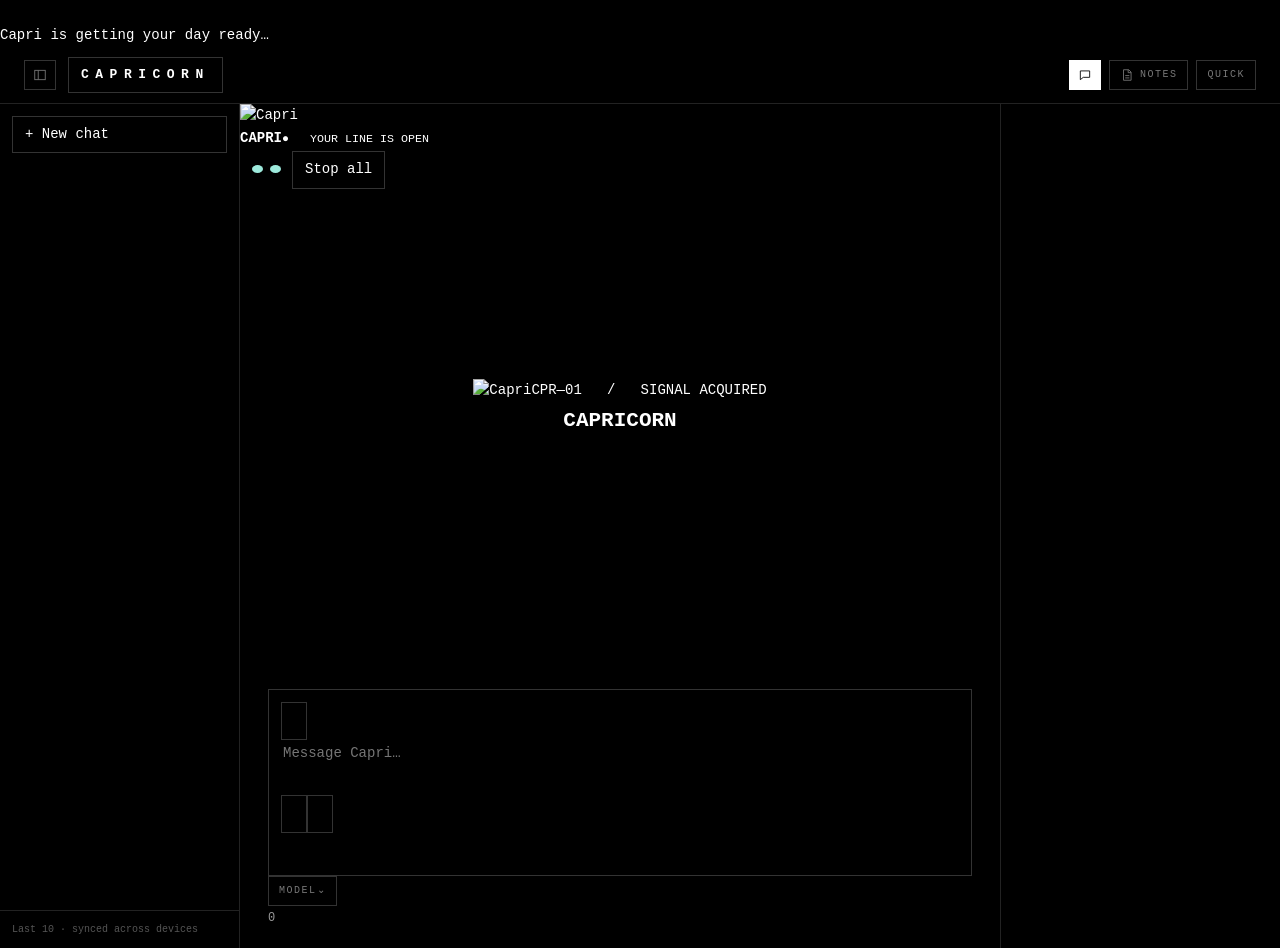
==== web/public/index.html @ f58929ec "fixed the 413 Request due to request entity being too large and shifted the work back to gemini with" ====
<!doctype html><html lang="en"><head><meta charset="utf-8"><meta name="viewport" content="width=device-width,initial-scale=1"><title>Capricorn</title>
<style>
*{box-sizing:border-box;margin:0}
html,body{height:100%;background:#000;color:#fff;font:14px/1.7 ui-monospace,Menlo,Consolas,monospace}
button,input,select,textarea{font:inherit;color:#fff;background:#000;border:1px solid #333;border-radius:0}
button{cursor:pointer;padding:6px 12px;transition:.2s}
button:hover:not(:disabled){background:#fff;color:#000}
button:disabled{opacity:.3;cursor:default}
select{height:30px;padding:0 5px;max-width:190px}
[hidden]{display:none!important}
:focus-visible{outline:1px solid #fff;outline-offset:2px}
#app{display:grid;grid-template:"h h h" 56px "c m a" 1fr/240px 1fr 280px;height:100%}
#app.hc{grid-template-columns:0 1fr 280px}#app.hc #hist{display:none}
#app.nm{grid-template-columns:0 1fr 0}#app.nm aside,#app.nm #hist{display:none}
#hist{grid-area:c;border-right:1px solid #222;display:flex;flex-direction:column;min-height:0;overflow:hidden}
.hist-top{padding:12px}.hist-top button{width:100%;text-align:left}
#chat-history{flex:1;overflow:auto;padding:0 8px}
.hist-row{display:flex;align-items:center}
.hist-row>button:first-child{flex:1;min-width:0;border:0;text-align:left;padding:7px 10px;overflow:hidden;text-overflow:ellipsis;white-space:nowrap;color:#999;font-size:12px}
.hist-row.on>button:first-child{background:#1a1a1a;color:#fff}
.hist-del{border:0;color:#555;padding:4px 8px;opacity:0}.hist-row:hover .hist-del,.hist-del:focus-visible{opacity:1}
.hist-note{padding:10px 12px;color:#555;font-size:10px;border-top:1px solid #222}
header{grid-area:h;display:flex;justify-content:space-between;align-items:center;gap:12px;padding:0 24px;border-bottom:1px solid #222}
.logo{text-transform:uppercase;font-size:13px;font-weight:700;letter-spacing:.5em;animation:logo 1.2s both}
nav{display:flex;gap:8px;align-items:center}
nav .on{background:#fff;color:#000}
main{grid-area:m;display:flex;flex-direction:column;min-width:0;min-height:0}
.view{flex:1;display:flex;flex-direction:column;min-height:0}
.scroll{flex:1;overflow:auto;padding:28px}
#msgs,#welcome{max-width:720px;margin:auto}
#welcome{margin-top:18vh;text-align:center}
#welcome .who{padding-left:.3em}
#welcome .who{animation:up .8s both}
#gr{animation:up 1s .35s both}
.tag{text-align:center;padding-left:.3em;color:#555;font-size:10px;letter-spacing:.3em;text-transform:uppercase;margin-top:12px}
.m{padding:18px 0;border-bottom:1px solid #222;overflow-wrap:anywhere;animation:up .4s both}
.who{text-transform:uppercase;font-size:11px;letter-spacing:.3em;color:#777;margin-bottom:6px}
.user .md{color:#999;white-space:pre-wrap}
.md p,.md ul,.md ol,.md pre,.md blockquote,.md .tw,.md h3{margin:.6em 0}
.md ul,.md ol{padding-left:1.6em}
.md pre{border:1px solid #333;padding:10px;overflow:auto}
.md blockquote{border-left:1px solid #fff;padding-left:12px;color:#999}
.md a{color:#fff}.md hr{border:0;border-top:1px solid #333}
.tw{overflow:auto}.md td,.md th{border:1px solid #333;padding:5px 8px;text-align:left}
.c{border:0;border-bottom:1px solid #fff;padding:0 3px;background:none}
.c.on{background:#fff;color:#000}
details{margin:10px 0}
summary{cursor:pointer;color:#777;list-style:none;transition:color .2s}
summary:hover{color:#fff}
summary::before{content:"+ ";}details[open]>summary::before{content:"− "}
.th>div{color:#777;font-size:12px;white-space:pre-wrap;padding:6px 0 0 14px;max-height:200px;overflow:auto}
.refs>.src{margin:8px 0 8px 14px;border-left:1px solid #333;padding-left:12px}
.src small{display:block;color:#777}.ex{white-space:pre-wrap;margin-top:6px;color:#999}
mark{background:#fff;color:#000;animation:flash .9s}
aside{grid-area:a;border-left:1px solid #222;padding:20px;overflow:auto}
aside h4{text-align:center;padding-left:.3em;font-size:11px;letter-spacing:.3em;color:#777;font-weight:400;margin-bottom:16px}
footer{padding:12px 28px 18px;max-width:776px;width:100%;margin:auto}
#f{border:1px solid #333;padding:12px;transition:border-color .3s}#f:focus-within{border-color:#fff}
#q{width:100%;border:0;resize:none;min-height:46px;max-height:150px;outline:0}
.row{display:flex;justify-content:space-between;align-items:center;gap:8px;flex-wrap:wrap}
.row div{display:flex;gap:8px;align-items:center;flex-wrap:wrap}
label{color:#777;font-size:12px}
#err,#setup,.ns{color:#fff;border:1px solid #fff;padding:8px 12px;margin:8px 0;font-size:12px}
dialog{margin:auto;background:#000;color:#fff;border:1px solid #fff;padding:28px;width:min(380px,92vw);animation:up .4s both}
dialog::backdrop{background:#000d}
dialog label{display:block;margin:14px 0}dialog input{display:block;width:100%;padding:9px;margin-top:5px}
dialog button{width:100%;margin-top:8px}#le{color:#fff;font-size:12px}
#nv-wrap{display:flex;flex:1;min-height:0}
#nl{width:240px;border-right:1px solid #222;overflow:auto;padding:12px;display:flex;flex-direction:column;gap:4px}
#nl button{text-align:left;border:0;padding:5px 8px;overflow-wrap:anywhere;font-size:12px;color:#777}
#nl button.on{color:#000;background:#fff}
#ed{flex:1;resize:none;padding:16px;border:0;outline:0;line-height:1.7}
.nb{display:flex;gap:8px;align-items:center;padding:12px;border-bottom:1px solid #222}.nb span{color:#777;font-size:12px;flex:1}
.modes{display:flex;gap:4px}
.mb{display:flex;align-items:center;justify-content:center;gap:6px;height:30px;padding:0 10px;font-size:10px;line-height:1;letter-spacing:.15em;color:#777}
.mb svg{width:14px;height:14px;fill:none;stroke:currentColor;stroke-width:1.5}
.mb.ico{padding:0 8px}
.mb.on{background:#fff;color:#000;border-color:#fff}
.sw{position:relative;display:flex;align-items:center;gap:8px;cursor:pointer;user-select:none}
.sw input{position:absolute;opacity:0;width:0;height:0}
.sw i{width:30px;height:16px;border:1px solid #fff;position:relative;transition:.25s}
.sw i::after{content:"";position:absolute;top:2px;left:2px;width:10px;height:10px;background:#fff;transition:.25s}
.sw input:checked+i{background:#fff}.sw input:checked+i::after{background:#000;transform:translateX(14px)}
.sw input:focus-visible+i{outline:1px solid #fff;outline-offset:2px}
.warn{border:1px solid #fff;padding:4px 8px;margin-top:6px;font-size:12px;animation:up .3s both}
#send,#add{border:0;height:30px;padding:0 8px;font-size:20px;line-height:1}
#send:hover:not(:disabled),#add:hover:not(:disabled){background:none;color:#fff;transform:translateY(-2px)}
#att{display:flex;gap:8px;flex-wrap:wrap;margin-bottom:8px}#att:empty{display:none}
.at{display:flex;align-items:center;gap:6px;border:1px solid #333;padding:2px 4px 2px 6px;font-size:11px;color:#999;max-width:210px;animation:up .25s both}
.at img{width:22px;height:22px;object-fit:cover}.at>span{overflow:hidden;text-overflow:ellipsis;white-space:nowrap}
.at button{border:0;padding:0 4px;color:#777}
.pick{position:relative}
#pm{position:absolute;bottom:36px;left:0;width:250px;flex-direction:column;flex-wrap:nowrap;gap:0;align-items:stretch;background:#000;border:1px solid #fff;z-index:6;animation:up .2s both}
.pg svg{width:12px;height:12px;fill:none;stroke:currentColor;stroke-width:1.5}
.pg{display:flex;align-items:center;gap:6px;padding:8px 12px;font-size:10px;letter-spacing:.2em;color:#777}.pg.off{border-top:1px solid #222;color:#444}
.po{display:block;width:100%;text-align:left;border:0;padding:6px 12px 6px 24px}.po small{display:block;color:#777;font-size:11px}
.po.on{background:#fff;color:#000}.po.on small{color:#555}
.ab{display:flex;gap:8px}
#cur{font-size:11px;color:#777;margin-bottom:12px;overflow-wrap:anywhere;animation:up .3s both}#cur:empty{display:none}
.vn{font-size:11px;letter-spacing:.2em;text-transform:uppercase;color:#777;margin-bottom:8px}
.fh{position:relative;padding:2px 6px 2px 16px;color:#bbb;font-size:13px;overflow-wrap:anywhere}
.fh::before{content:"▾";position:absolute;left:2px;color:#777;font-size:10px}
.fk{margin-left:7px;padding-left:10px;border-left:1px solid #222}
.fi{display:flex;justify-content:space-between;align-items:baseline;gap:8px;padding:2px 6px;color:#777;font-size:13px;text-align:left;overflow-wrap:anywhere;animation:in .4s both;transition:color .3s,background .3s}
.fi b{font-weight:400;font-size:10px;color:#444;flex:none}
.fi.hot{color:#fff;background:#111;box-shadow:inset 2px 0 #fff;animation:in .4s both,glow 1.2s .4s infinite}
.fi.lit{color:#000;background:#fff;box-shadow:none;animation:none}.fi.lit b{color:#555}
/* PATH: vault -> folder -> note states, plus the search log */
.vn{margin-top:14px}.vn[data-s]::after{content:" · " attr(data-s);color:#555;text-transform:none;letter-spacing:0}.vn.skip{opacity:.35}
.fh.dim:not(.used){opacity:.35}.fh.used{color:#fff}
.fi.rd{color:#bbb}.fi.ct{color:#000;background:#fff;box-shadow:none;animation:none}.fi.ct b{color:#000}
#slog{font-size:11px;color:#777;margin:0 0 12px}#slog:empty{display:none}#slog div{padding:2px 0;overflow-wrap:anywhere}
@keyframes glow{50%{background:#1f1f1f}}
@keyframes up{from{opacity:0;transform:translateY(8px)}}
@keyframes in{from{opacity:0;transform:translateX(10px)}}
@keyframes grow{from{transform:scaleY(0)}}
@keyframes pulse{50%{box-shadow:0 0 0 5px #fff3}}
@keyframes flash{from{background:#000;color:#fff}}
@keyframes logo{from{opacity:0;letter-spacing:1.2em}}
#pt{display:none}
@media(max-width:860px){#app,#app.nm,#app.hc{grid-template:"h" 56px "m" 1fr/minmax(0,1fr)}#pt{display:flex}
#hist{position:fixed;top:56px;left:0;bottom:0;width:260px;background:#000;z-index:5}
aside{position:fixed;top:56px;right:0;bottom:0;width:260px;background:#000;transform:translateX(100%);transition:.3s;z-index:5}#app.pt aside{transform:none}
#nv-wrap{flex-direction:column}#nl{width:auto;max-height:30%;border:0}header{padding:0 14px}.logo{letter-spacing:.3em}}
@media(prefers-reduced-motion:reduce){*{animation:none!important;transition:none!important}}
.token-count{font-size:12px;color:#999;font-variant-numeric:tabular-nums;margin-right:10px}.m>.token-count{display:block;margin-top:12px}
#capri-face{display:inline-flex;align-items:center;justify-content:center;gap:7px;width:52px;height:23px;color:#9deadc;pointer-events:none}#capri-face i{width:11px;height:8px;background:currentColor;border-radius:55%;transition:transform .16s,height .16s}#capri-face[data-expression=amused_interest] i{transform:skew(-22deg) scaleY(.53)}#capri-face[data-expression=surprised_delight] i{height:14px}#capri-face[data-expression=focused_analysis] i{transform:translateX(3px) scaleY(.65)}#capri-face[data-expression=restrained_concern] i{transform:rotate(-12deg)}#capri-face[data-expression=anger] i:first-child{transform:rotate(23deg) scaleY(.6)}#capri-face[data-expression=anger] i:last-child{transform:rotate(-23deg) scaleY(.6)}@media(prefers-reduced-motion:reduce){#capri-face i{transition:none}}
</style><link rel="stylesheet" href="/workspace.css"><link rel="stylesheet" href="/quick.css"><link rel="stylesheet" href="/core-settings.css"><link rel="stylesheet" href="/mirage.css"><link rel="stylesheet" href="/capri-scene.css"><link rel="icon" type="image/avif" href="/capri-avatar.avif"><link rel="stylesheet" href="/capri-black.css"><link rel="manifest" href="/manifest.webmanifest"><meta name="theme-color" content="#03070b"><link rel="stylesheet" href="/agenda.css"><link rel="stylesheet" href="/conversation.css"></head><body>
<div id="capri-loading" role="status"><div class="loading-eyes" aria-hidden="true"><img src="/capri-eyes.png" alt=""></div><span id="loading-status">Capri is getting your day ready…</span><button id="loading-retry" type="button" hidden>Retry sync</button></div>
<div id="app">
<header><div style="display:flex;align-items:center;gap:12px"><button id="ht" class="mb ico" title="Chat history" aria-label="Toggle chat history"><svg viewBox="0 0 24 24"><rect x="3" y="4" width="18" height="16"/><path d="M9 4v16"/></svg></button><button type="button" id="aria-settings" class="logo" title="Capricorn settings" aria-label="Capricorn settings">Capricorn</button></div><nav><button id="pt" class="mb" title="Show or hide terminals" aria-label="Show or hide terminals" hidden><svg viewBox="0 0 24 24"><circle cx="6" cy="6" r="2"/><circle cx="12" cy="12" r="2"/><circle cx="18" cy="18" r="2"/><path d="M6 8v4h4M12 14v4h4"/></svg>TERMINALS</button><button id="tc" class="mb ico on" aria-label="Chat" title="Chat"><svg viewBox="0 0 24 24"><path d="M4 5h16v11H9l-5 4z"/></svg></button><button id="tn" class="mb" title="Notes"><svg viewBox="0 0 24 24"><path d="M6 3h9l4 4v14H6z"/><path d="M14 3v5h5M9 13h7M9 17h7"/></svg>NOTES</button><button id="tq" class="mb" title="Quick Note">QUICK</button><button id="out" class="mb" title="Sign out" hidden><svg viewBox="0 0 24 24"><path d="M10 4H5v16h5M14 8l4 4-4 4M18 12H9"/></svg>OUT</button></nav></header>
<div id="hist" role="navigation" aria-label="Chat history"><div class="hist-top"><button id="new-chat">+ New chat</button></div><div id="chat-history"></div><div class="hist-note">Last 10 · synced across devices</div></div>
<main>
<section id="chat" class="view"><div class="chat-history-bar"><img src="/capri-profile.avif" alt="Capri"><div class="chat-identity"><strong>CAPRI</strong><small>● &nbsp; YOUR LINE IS OPEN</small></div><span id="capri-face" role="img" aria-label="Capri · Attentive"><i></i><i></i></span><small id="sync-status" role="status"></small><button id="resume-chat" hidden>Resume reply</button><button id="pause-chat" title="Stop active chat requests and clear queued replies">Stop all</button></div><div id="setup" hidden></div><div class="scroll" id="scroll"><div id="welcome"><img class="capri-avatar" src="/capri-profile.avif" alt="Capri"><span class="welcome-code">CPR—01 &nbsp; / &nbsp; SIGNAL ACQUIRED</span><h1>CAPRICORN</h1><div id="gr" class="who"></div></div><button type="button" id="older-messages" hidden>Load older messages</button><div id="msgs" aria-live="polite"></div></div>
<footer><div id="err" role="alert" hidden></div><form id="f"><div id="att"></div><input type="file" id="file" accept="image/*,application/pdf" multiple hidden>
 <button type="button" id="camera" aria-label="Camera (coming later)" title="Camera · coming later"><svg viewBox="0 0 24 24"><path d="M3 7h4l2-3h6l2 3h4v13H3z"/><circle cx="12" cy="13" r="4"/></svg></button>
 <textarea id="q" rows="1" maxlength="4000" placeholder="Message Capri…" aria-label="Message"></textarea>
 <div class="composer-actions"><button type="button" id="overclock" aria-label="Overclock: deeper research" title="Overclock · deeper research" aria-pressed="false"><img src="/overclock.png" alt=""></button><button type="button" id="voice" aria-label="Voice message (coming later)" title="Voice messages · coming later"><svg viewBox="0 0 24 24"><rect x="9" y="2" width="6" height="13" rx="3"/><path d="M5 10v2a7 7 0 0 0 14 0v-2M12 19v3M8 22h8"/></svg></button><button type="button" id="add" aria-label="Attach photo or file" title="Attach photo or PDF"><svg viewBox="0 0 24 24"><rect x="3" y="3" width="18" height="18" rx="4"/><circle cx="8" cy="8" r="1.5"/><path d="m3 17 5-5 4 4 4-6 5 7"/></svg></button><div class="send-stack"><button id="send" aria-label="Send"><svg viewBox="0 0 24 24"><path d="m22 2-7 20-4-9L2 9zM11 13 11 11 22 2"/></svg></button></div></div></form>
 <div class="chat-options"><div class="pick"><button type="button" id="mp" class="mb" aria-haspopup="true" aria-label="Model">MODEL⌄</button><div id="pm" hidden></div></div><input type="hidden" id="model"><div hidden><button id="mc" type="button"></button><button id="mv" type="button"></button></div><input type="hidden" id="mode" value="general"><select id="vault" aria-label="Vault" hidden></select><input type="checkbox" id="concise" hidden><span id="token-count" class="token-count">0</span></div></footer></section>
<section id="notes" class="view" hidden></section>
<section id="quick" class="view" hidden></section>
</main>
<aside class="legacy-path" hidden><h4>PATH</h4><div class="path-scope" aria-hidden="true"><i></i><b></b><span>OPTIC ARRAY &nbsp; / &nbsp; ONLINE</span></div><section id="personality-path"></section><div id="cur"></div><div id="trail"></div></aside><aside id="terminals"></aside>
</div>
<dialog id="login"><form id="lf"><div class="logo" style="margin-bottom:18px">Capricorn</div><label>Email<input id="email" type="email" autocomplete="username" required></label><label>Password<input id="pw" type="password" autocomplete="current-password" required></label><label class="remember-device"><input type="checkbox" id="remember-device" checked> Keep me signed in on this device</label><p id="le" role="alert"></p><button id="lb">Enter</button><button type="button" id="skip">Close</button></form></dialog>
<dialog id="ask"><form id="af"><label id="al"></label><input id="av" autocomplete="off"><div class="ab"><button type="button" id="ac">Cancel</button><button id="ao">OK</button></div></form></dialog>
<script type="module" src="/shell.js"></script></body></html>
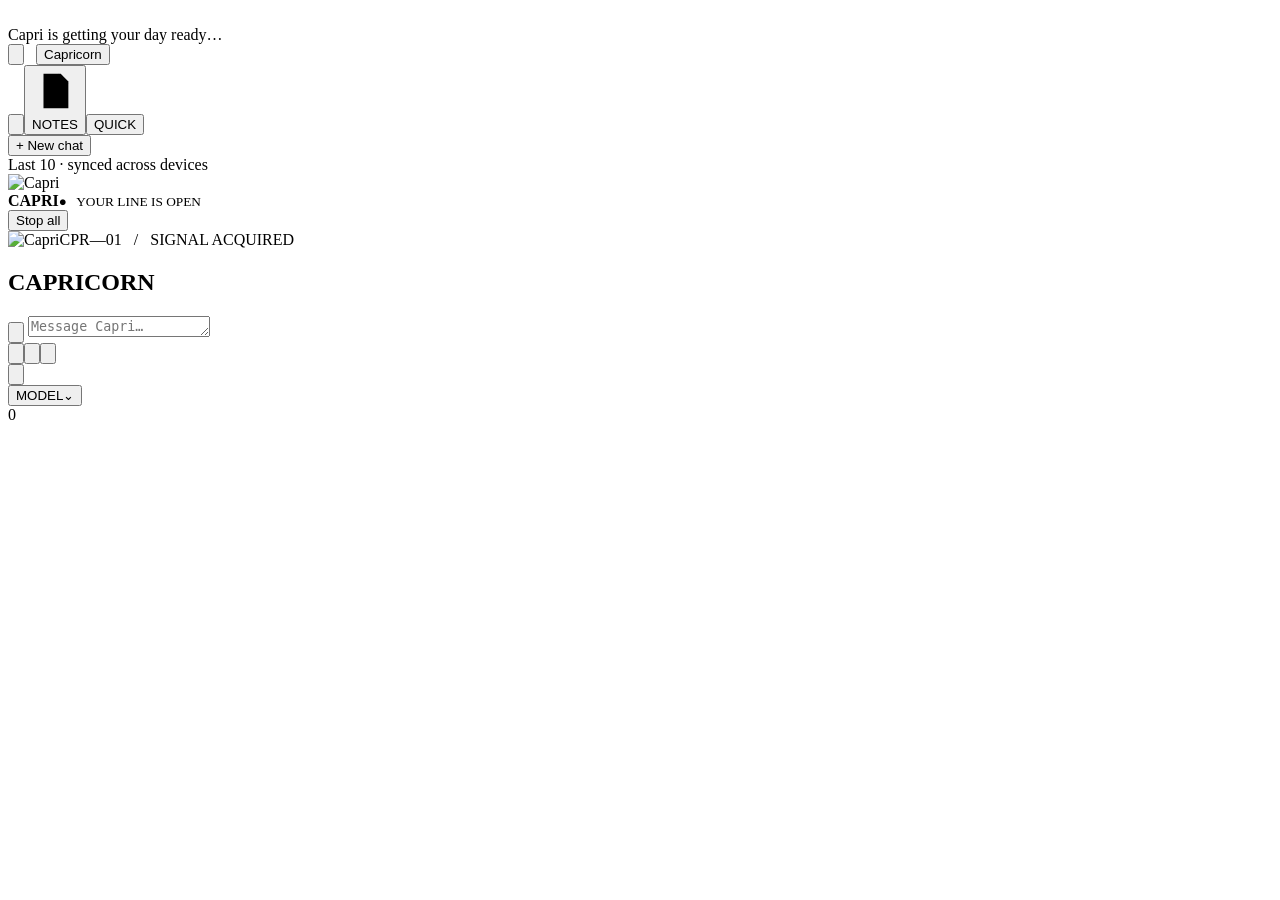
==== commit b4e529db: "fixed css, applied it to everything, merged all css into this site.css, fixedd RAG, fixed nvidia nim" ====
--- a/web/public/index.html
+++ b/web/public/index.html
@@ -1,131 +1,5 @@
-<!doctype html><html lang="en"><head><meta charset="utf-8"><meta name="viewport" content="width=device-width,initial-scale=1"><title>Capricorn</title>
-<style>
-*{box-sizing:border-box;margin:0}
-html,body{height:100%;background:#000;color:#fff;font:14px/1.7 ui-monospace,Menlo,Consolas,monospace}
-button,input,select,textarea{font:inherit;color:#fff;background:#000;border:1px solid #333;border-radius:0}
-button{cursor:pointer;padding:6px 12px;transition:.2s}
-button:hover:not(:disabled){background:#fff;color:#000}
-button:disabled{opacity:.3;cursor:default}
-select{height:30px;padding:0 5px;max-width:190px}
-[hidden]{display:none!important}
-:focus-visible{outline:1px solid #fff;outline-offset:2px}
-#app{display:grid;grid-template:"h h h" 56px "c m a" 1fr/240px 1fr 280px;height:100%}
-#app.hc{grid-template-columns:0 1fr 280px}#app.hc #hist{display:none}
-#app.nm{grid-template-columns:0 1fr 0}#app.nm aside,#app.nm #hist{display:none}
-#hist{grid-area:c;border-right:1px solid #222;display:flex;flex-direction:column;min-height:0;overflow:hidden}
-.hist-top{padding:12px}.hist-top button{width:100%;text-align:left}
-#chat-history{flex:1;overflow:auto;padding:0 8px}
-.hist-row{display:flex;align-items:center}
-.hist-row>button:first-child{flex:1;min-width:0;border:0;text-align:left;padding:7px 10px;overflow:hidden;text-overflow:ellipsis;white-space:nowrap;color:#999;font-size:12px}
-.hist-row.on>button:first-child{background:#1a1a1a;color:#fff}
-.hist-del{border:0;color:#555;padding:4px 8px;opacity:0}.hist-row:hover .hist-del,.hist-del:focus-visible{opacity:1}
-.hist-note{padding:10px 12px;color:#555;font-size:10px;border-top:1px solid #222}
-header{grid-area:h;display:flex;justify-content:space-between;align-items:center;gap:12px;padding:0 24px;border-bottom:1px solid #222}
-.logo{text-transform:uppercase;font-size:13px;font-weight:700;letter-spacing:.5em;animation:logo 1.2s both}
-nav{display:flex;gap:8px;align-items:center}
-nav .on{background:#fff;color:#000}
-main{grid-area:m;display:flex;flex-direction:column;min-width:0;min-height:0}
-.view{flex:1;display:flex;flex-direction:column;min-height:0}
-.scroll{flex:1;overflow:auto;padding:28px}
-#msgs,#welcome{max-width:720px;margin:auto}
-#welcome{margin-top:18vh;text-align:center}
-#welcome .who{padding-left:.3em}
-#welcome .who{animation:up .8s both}
-#gr{animation:up 1s .35s both}
-.tag{text-align:center;padding-left:.3em;color:#555;font-size:10px;letter-spacing:.3em;text-transform:uppercase;margin-top:12px}
-.m{padding:18px 0;border-bottom:1px solid #222;overflow-wrap:anywhere;animation:up .4s both}
-.who{text-transform:uppercase;font-size:11px;letter-spacing:.3em;color:#777;margin-bottom:6px}
-.user .md{color:#999;white-space:pre-wrap}
-.md p,.md ul,.md ol,.md pre,.md blockquote,.md .tw,.md h3{margin:.6em 0}
-.md ul,.md ol{padding-left:1.6em}
-.md pre{border:1px solid #333;padding:10px;overflow:auto}
-.md blockquote{border-left:1px solid #fff;padding-left:12px;color:#999}
-.md a{color:#fff}.md hr{border:0;border-top:1px solid #333}
-.tw{overflow:auto}.md td,.md th{border:1px solid #333;padding:5px 8px;text-align:left}
-.c{border:0;border-bottom:1px solid #fff;padding:0 3px;background:none}
-.c.on{background:#fff;color:#000}
-details{margin:10px 0}
-summary{cursor:pointer;color:#777;list-style:none;transition:color .2s}
-summary:hover{color:#fff}
-summary::before{content:"+ ";}details[open]>summary::before{content:"− "}
-.th>div{color:#777;font-size:12px;white-space:pre-wrap;padding:6px 0 0 14px;max-height:200px;overflow:auto}
-.refs>.src{margin:8px 0 8px 14px;border-left:1px solid #333;padding-left:12px}
-.src small{display:block;color:#777}.ex{white-space:pre-wrap;margin-top:6px;color:#999}
-mark{background:#fff;color:#000;animation:flash .9s}
-aside{grid-area:a;border-left:1px solid #222;padding:20px;overflow:auto}
-aside h4{text-align:center;padding-left:.3em;font-size:11px;letter-spacing:.3em;color:#777;font-weight:400;margin-bottom:16px}
-footer{padding:12px 28px 18px;max-width:776px;width:100%;margin:auto}
-#f{border:1px solid #333;padding:12px;transition:border-color .3s}#f:focus-within{border-color:#fff}
-#q{width:100%;border:0;resize:none;min-height:46px;max-height:150px;outline:0}
-.row{display:flex;justify-content:space-between;align-items:center;gap:8px;flex-wrap:wrap}
-.row div{display:flex;gap:8px;align-items:center;flex-wrap:wrap}
-label{color:#777;font-size:12px}
-#err,#setup,.ns{color:#fff;border:1px solid #fff;padding:8px 12px;margin:8px 0;font-size:12px}
-dialog{margin:auto;background:#000;color:#fff;border:1px solid #fff;padding:28px;width:min(380px,92vw);animation:up .4s both}
-dialog::backdrop{background:#000d}
-dialog label{display:block;margin:14px 0}dialog input{display:block;width:100%;padding:9px;margin-top:5px}
-dialog button{width:100%;margin-top:8px}#le{color:#fff;font-size:12px}
-#nv-wrap{display:flex;flex:1;min-height:0}
-#nl{width:240px;border-right:1px solid #222;overflow:auto;padding:12px;display:flex;flex-direction:column;gap:4px}
-#nl button{text-align:left;border:0;padding:5px 8px;overflow-wrap:anywhere;font-size:12px;color:#777}
-#nl button.on{color:#000;background:#fff}
-#ed{flex:1;resize:none;padding:16px;border:0;outline:0;line-height:1.7}
-.nb{display:flex;gap:8px;align-items:center;padding:12px;border-bottom:1px solid #222}.nb span{color:#777;font-size:12px;flex:1}
-.modes{display:flex;gap:4px}
-.mb{display:flex;align-items:center;justify-content:center;gap:6px;height:30px;padding:0 10px;font-size:10px;line-height:1;letter-spacing:.15em;color:#777}
-.mb svg{width:14px;height:14px;fill:none;stroke:currentColor;stroke-width:1.5}
-.mb.ico{padding:0 8px}
-.mb.on{background:#fff;color:#000;border-color:#fff}
-.sw{position:relative;display:flex;align-items:center;gap:8px;cursor:pointer;user-select:none}
-.sw input{position:absolute;opacity:0;width:0;height:0}
-.sw i{width:30px;height:16px;border:1px solid #fff;position:relative;transition:.25s}
-.sw i::after{content:"";position:absolute;top:2px;left:2px;width:10px;height:10px;background:#fff;transition:.25s}
-.sw input:checked+i{background:#fff}.sw input:checked+i::after{background:#000;transform:translateX(14px)}
-.sw input:focus-visible+i{outline:1px solid #fff;outline-offset:2px}
-.warn{border:1px solid #fff;padding:4px 8px;margin-top:6px;font-size:12px;animation:up .3s both}
-#send,#add{border:0;height:30px;padding:0 8px;font-size:20px;line-height:1}
-#send:hover:not(:disabled),#add:hover:not(:disabled){background:none;color:#fff;transform:translateY(-2px)}
-#att{display:flex;gap:8px;flex-wrap:wrap;margin-bottom:8px}#att:empty{display:none}
-.at{display:flex;align-items:center;gap:6px;border:1px solid #333;padding:2px 4px 2px 6px;font-size:11px;color:#999;max-width:210px;animation:up .25s both}
-.at img{width:22px;height:22px;object-fit:cover}.at>span{overflow:hidden;text-overflow:ellipsis;white-space:nowrap}
-.at button{border:0;padding:0 4px;color:#777}
-.pick{position:relative}
-#pm{position:absolute;bottom:36px;left:0;width:250px;flex-direction:column;flex-wrap:nowrap;gap:0;align-items:stretch;background:#000;border:1px solid #fff;z-index:6;animation:up .2s both}
-.pg svg{width:12px;height:12px;fill:none;stroke:currentColor;stroke-width:1.5}
-.pg{display:flex;align-items:center;gap:6px;padding:8px 12px;font-size:10px;letter-spacing:.2em;color:#777}.pg.off{border-top:1px solid #222;color:#444}
-.po{display:block;width:100%;text-align:left;border:0;padding:6px 12px 6px 24px}.po small{display:block;color:#777;font-size:11px}
-.po.on{background:#fff;color:#000}.po.on small{color:#555}
-.ab{display:flex;gap:8px}
-#cur{font-size:11px;color:#777;margin-bottom:12px;overflow-wrap:anywhere;animation:up .3s both}#cur:empty{display:none}
-.vn{font-size:11px;letter-spacing:.2em;text-transform:uppercase;color:#777;margin-bottom:8px}
-.fh{position:relative;padding:2px 6px 2px 16px;color:#bbb;font-size:13px;overflow-wrap:anywhere}
-.fh::before{content:"▾";position:absolute;left:2px;color:#777;font-size:10px}
-.fk{margin-left:7px;padding-left:10px;border-left:1px solid #222}
-.fi{display:flex;justify-content:space-between;align-items:baseline;gap:8px;padding:2px 6px;color:#777;font-size:13px;text-align:left;overflow-wrap:anywhere;animation:in .4s both;transition:color .3s,background .3s}
-.fi b{font-weight:400;font-size:10px;color:#444;flex:none}
-.fi.hot{color:#fff;background:#111;box-shadow:inset 2px 0 #fff;animation:in .4s both,glow 1.2s .4s infinite}
-.fi.lit{color:#000;background:#fff;box-shadow:none;animation:none}.fi.lit b{color:#555}
-/* PATH: vault -> folder -> note states, plus the search log */
-.vn{margin-top:14px}.vn[data-s]::after{content:" · " attr(data-s);color:#555;text-transform:none;letter-spacing:0}.vn.skip{opacity:.35}
-.fh.dim:not(.used){opacity:.35}.fh.used{color:#fff}
-.fi.rd{color:#bbb}.fi.ct{color:#000;background:#fff;box-shadow:none;animation:none}.fi.ct b{color:#000}
-#slog{font-size:11px;color:#777;margin:0 0 12px}#slog:empty{display:none}#slog div{padding:2px 0;overflow-wrap:anywhere}
-@keyframes glow{50%{background:#1f1f1f}}
-@keyframes up{from{opacity:0;transform:translateY(8px)}}
-@keyframes in{from{opacity:0;transform:translateX(10px)}}
-@keyframes grow{from{transform:scaleY(0)}}
-@keyframes pulse{50%{box-shadow:0 0 0 5px #fff3}}
-@keyframes flash{from{background:#000;color:#fff}}
-@keyframes logo{from{opacity:0;letter-spacing:1.2em}}
-#pt{display:none}
-@media(max-width:860px){#app,#app.nm,#app.hc{grid-template:"h" 56px "m" 1fr/minmax(0,1fr)}#pt{display:flex}
-#hist{position:fixed;top:56px;left:0;bottom:0;width:260px;background:#000;z-index:5}
-aside{position:fixed;top:56px;right:0;bottom:0;width:260px;background:#000;transform:translateX(100%);transition:.3s;z-index:5}#app.pt aside{transform:none}
-#nv-wrap{flex-direction:column}#nl{width:auto;max-height:30%;border:0}header{padding:0 14px}.logo{letter-spacing:.3em}}
-@media(prefers-reduced-motion:reduce){*{animation:none!important;transition:none!important}}
-.token-count{font-size:12px;color:#999;font-variant-numeric:tabular-nums;margin-right:10px}.m>.token-count{display:block;margin-top:12px}
-#capri-face{display:inline-flex;align-items:center;justify-content:center;gap:7px;width:52px;height:23px;color:#9deadc;pointer-events:none}#capri-face i{width:11px;height:8px;background:currentColor;border-radius:55%;transition:transform .16s,height .16s}#capri-face[data-expression=amused_interest] i{transform:skew(-22deg) scaleY(.53)}#capri-face[data-expression=surprised_delight] i{height:14px}#capri-face[data-expression=focused_analysis] i{transform:translateX(3px) scaleY(.65)}#capri-face[data-expression=restrained_concern] i{transform:rotate(-12deg)}#capri-face[data-expression=anger] i:first-child{transform:rotate(23deg) scaleY(.6)}#capri-face[data-expression=anger] i:last-child{transform:rotate(-23deg) scaleY(.6)}@media(prefers-reduced-motion:reduce){#capri-face i{transition:none}}
-</style><link rel="stylesheet" href="/workspace.css"><link rel="stylesheet" href="/quick.css"><link rel="stylesheet" href="/core-settings.css"><link rel="stylesheet" href="/mirage.css"><link rel="stylesheet" href="/capri-scene.css"><link rel="icon" type="image/avif" href="/capri-avatar.avif"><link rel="stylesheet" href="/capri-black.css"><link rel="manifest" href="/manifest.webmanifest"><meta name="theme-color" content="#03070b"><link rel="stylesheet" href="/agenda.css"><link rel="stylesheet" href="/conversation.css"></head><body>
+<!doctype html><html data-style-page="index" lang="en"><head><meta charset="utf-8"><meta name="viewport" content="width=device-width,initial-scale=1"><title>Capricorn</title>
+<link rel="icon" type="image/avif" href="/capri-avatar.avif"><link rel="manifest" href="/manifest.webmanifest"><meta name="theme-color" content="#03070b"><link rel="stylesheet" href="/site.css"></head><body>
 <div id="capri-loading" role="status"><div class="loading-eyes" aria-hidden="true"><img src="/capri-eyes.png" alt=""></div><span id="loading-status">Capri is getting your day ready…</span><button id="loading-retry" type="button" hidden>Retry sync</button></div>
 <div id="app">
 <header><div style="display:flex;align-items:center;gap:12px"><button id="ht" class="mb ico" title="Chat history" aria-label="Toggle chat history"><svg viewBox="0 0 24 24"><rect x="3" y="4" width="18" height="16"/><path d="M9 4v16"/></svg></button><button type="button" id="aria-settings" class="logo" title="Capricorn settings" aria-label="Capricorn settings">Capricorn</button></div><nav><button id="pt" class="mb" title="Show or hide terminals" aria-label="Show or hide terminals" hidden><svg viewBox="0 0 24 24"><circle cx="6" cy="6" r="2"/><circle cx="12" cy="12" r="2"/><circle cx="18" cy="18" r="2"/><path d="M6 8v4h4M12 14v4h4"/></svg>TERMINALS</button><button id="tc" class="mb ico on" aria-label="Chat" title="Chat"><svg viewBox="0 0 24 24"><path d="M4 5h16v11H9l-5 4z"/></svg></button><button id="tn" class="mb" title="Notes"><svg viewBox="0 0 24 24"><path d="M6 3h9l4 4v14H6z"/><path d="M14 3v5h5M9 13h7M9 17h7"/></svg>NOTES</button><button id="tq" class="mb" title="Quick Note">QUICK</button><button id="out" class="mb" title="Sign out" hidden><svg viewBox="0 0 24 24"><path d="M10 4H5v16h5M14 8l4 4-4 4M18 12H9"/></svg>OUT</button></nav></header>
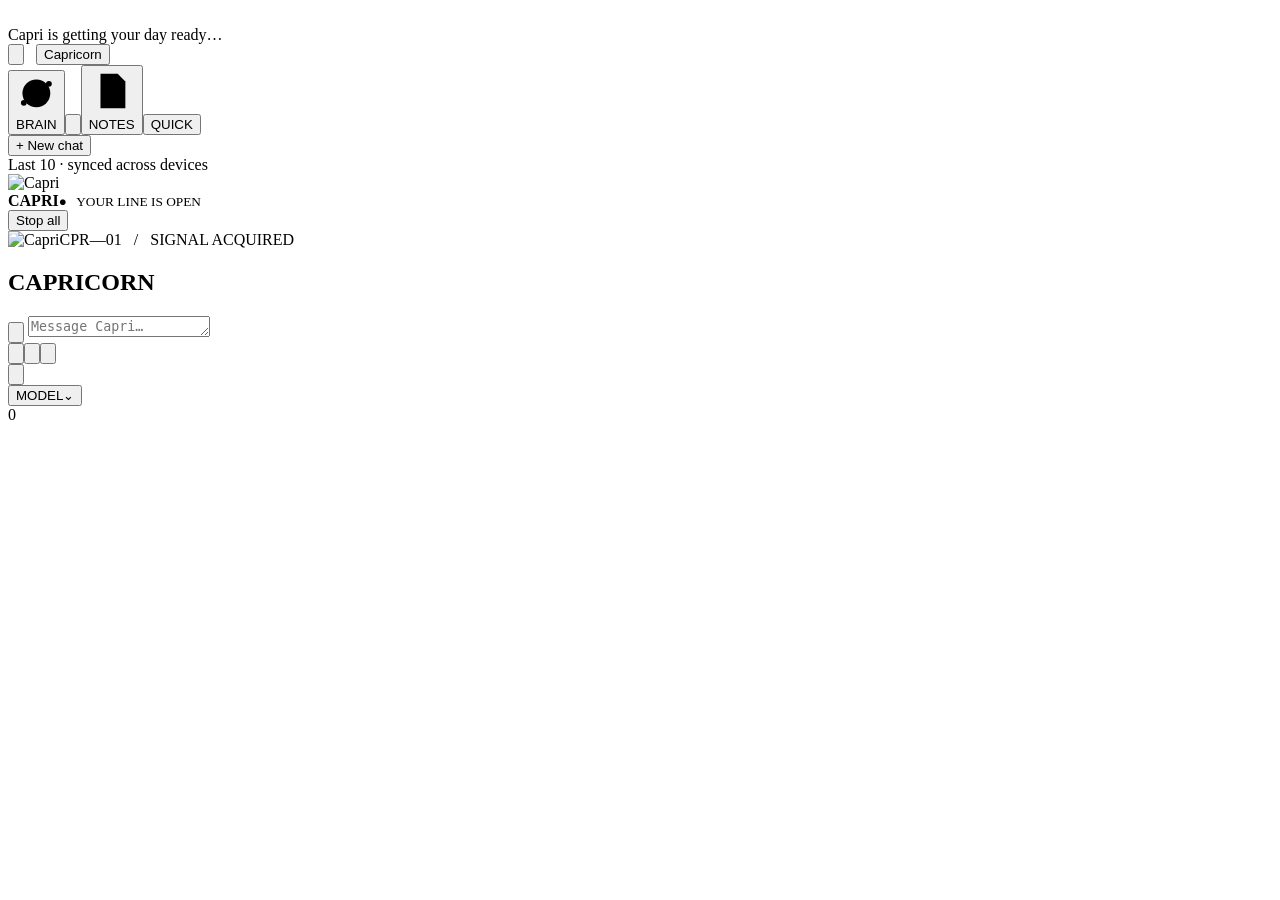
==== commit e689155d: "Brain." ====
--- a/web/public/index.html
+++ b/web/public/index.html
@@ -1,20 +1,57 @@
 <!doctype html><html data-style-page="index" lang="en"><head><meta charset="utf-8"><meta name="viewport" content="width=device-width,initial-scale=1"><title>Capricorn</title>
-<link rel="icon" type="image/avif" href="/capri-avatar.avif"><link rel="manifest" href="/manifest.webmanifest"><meta name="theme-color" content="#03070b"><link rel="stylesheet" href="/site.css"></head><body>
+<link rel="preconnect" href="https://fonts.googleapis.com"><link rel="preconnect" href="https://fonts.gstatic.com" crossorigin><link rel="icon" type="image/avif" href="/capri-avatar.avif"><link rel="manifest" href="/manifest.webmanifest"><meta name="theme-color" content="#06030a"><link rel="stylesheet" href="/site.css"></head><body>
 <div id="capri-loading" role="status"><div class="loading-eyes" aria-hidden="true"><img src="/capri-eyes.png" alt=""></div><span id="loading-status">Capri is getting your day ready…</span><button id="loading-retry" type="button" hidden>Retry sync</button></div>
 <div id="app">
-<header><div style="display:flex;align-items:center;gap:12px"><button id="ht" class="mb ico" title="Chat history" aria-label="Toggle chat history"><svg viewBox="0 0 24 24"><rect x="3" y="4" width="18" height="16"/><path d="M9 4v16"/></svg></button><button type="button" id="aria-settings" class="logo" title="Capricorn settings" aria-label="Capricorn settings">Capricorn</button></div><nav><button id="pt" class="mb" title="Show or hide terminals" aria-label="Show or hide terminals" hidden><svg viewBox="0 0 24 24"><circle cx="6" cy="6" r="2"/><circle cx="12" cy="12" r="2"/><circle cx="18" cy="18" r="2"/><path d="M6 8v4h4M12 14v4h4"/></svg>TERMINALS</button><button id="tc" class="mb ico on" aria-label="Chat" title="Chat"><svg viewBox="0 0 24 24"><path d="M4 5h16v11H9l-5 4z"/></svg></button><button id="tn" class="mb" title="Notes"><svg viewBox="0 0 24 24"><path d="M6 3h9l4 4v14H6z"/><path d="M14 3v5h5M9 13h7M9 17h7"/></svg>NOTES</button><button id="tq" class="mb" title="Quick Note">QUICK</button><button id="out" class="mb" title="Sign out" hidden><svg viewBox="0 0 24 24"><path d="M10 4H5v16h5M14 8l4 4-4 4M18 12H9"/></svg>OUT</button></nav></header>
+<header><div style="display:flex;align-items:center;gap:12px"><button id="ht" class="mb ico" title="Chat history" aria-label="Toggle chat history"><svg viewBox="0 0 24 24"><rect x="3" y="4" width="18" height="16"/><path d="M9 4v16"/></svg></button><button type="button" id="aria-settings" class="logo" title="Capricorn settings" aria-label="Capricorn settings">Capricorn</button></div><nav><button id="tt" class="mb" title="Brain · live pipeline and retrieval logs" aria-label="Open the Brain pipeline view"><svg viewBox="0 0 24 24"><circle cx="12" cy="12" r="3.2"/><circle cx="12" cy="12" r="8.2" stroke-dasharray="3 3.4"/><circle cx="19.4" cy="6.4" r="1.7"/><circle cx="4.6" cy="17.6" r="1.7"/></svg>BRAIN</button><button id="tc" class="mb ico on" aria-label="Chat" title="Chat"><svg viewBox="0 0 24 24"><path d="M4 5h16v11H9l-5 4z"/></svg></button><button id="tn" class="mb" title="Notes"><svg viewBox="0 0 24 24"><path d="M6 3h9l4 4v14H6z"/><path d="M14 3v5h5M9 13h7M9 17h7"/></svg>NOTES</button><button id="tq" class="mb" title="Quick Note">QUICK</button><button id="out" class="mb" title="Sign out" hidden><svg viewBox="0 0 24 24"><path d="M10 4H5v16h5M14 8l4 4-4 4M18 12H9"/></svg>OUT</button></nav></header>
 <div id="hist" role="navigation" aria-label="Chat history"><div class="hist-top"><button id="new-chat">+ New chat</button></div><div id="chat-history"></div><div class="hist-note">Last 10 · synced across devices</div></div>
 <main>
 <section id="chat" class="view"><div class="chat-history-bar"><img src="/capri-profile.avif" alt="Capri"><div class="chat-identity"><strong>CAPRI</strong><small>● &nbsp; YOUR LINE IS OPEN</small></div><span id="capri-face" role="img" aria-label="Capri · Attentive"><i></i><i></i></span><small id="sync-status" role="status"></small><button id="resume-chat" hidden>Resume reply</button><button id="pause-chat" title="Stop active chat requests and clear queued replies">Stop all</button></div><div id="setup" hidden></div><div class="scroll" id="scroll"><div id="welcome"><img class="capri-avatar" src="/capri-profile.avif" alt="Capri"><span class="welcome-code">CPR—01 &nbsp; / &nbsp; SIGNAL ACQUIRED</span><h1>CAPRICORN</h1><div id="gr" class="who"></div></div><button type="button" id="older-messages" hidden>Load older messages</button><div id="msgs" aria-live="polite"></div></div>
 <footer><div id="err" role="alert" hidden></div><form id="f"><div id="att"></div><input type="file" id="file" accept="image/*,application/pdf" multiple hidden>
- <button type="button" id="camera" aria-label="Camera (coming later)" title="Camera · coming later"><svg viewBox="0 0 24 24"><path d="M3 7h4l2-3h6l2 3h4v13H3z"/><circle cx="12" cy="13" r="4"/></svg></button>
+ <button type="button" id="camera" aria-label="Camera snapshot" title="Camera snapshot"><svg viewBox="0 0 24 24"><path d="M3 7h4l2-3h6l2 3h4v13H3z"/><circle cx="12" cy="13" r="4"/></svg></button>
  <textarea id="q" rows="1" maxlength="4000" placeholder="Message Capri…" aria-label="Message"></textarea>
- <div class="composer-actions"><button type="button" id="overclock" aria-label="Overclock: deeper research" title="Overclock · deeper research" aria-pressed="false"><img src="/overclock.png" alt=""></button><button type="button" id="voice" aria-label="Voice message (coming later)" title="Voice messages · coming later"><svg viewBox="0 0 24 24"><rect x="9" y="2" width="6" height="13" rx="3"/><path d="M5 10v2a7 7 0 0 0 14 0v-2M12 19v3M8 22h8"/></svg></button><button type="button" id="add" aria-label="Attach photo or file" title="Attach photo or PDF"><svg viewBox="0 0 24 24"><rect x="3" y="3" width="18" height="18" rx="4"/><circle cx="8" cy="8" r="1.5"/><path d="m3 17 5-5 4 4 4-6 5 7"/></svg></button><div class="send-stack"><button id="send" aria-label="Send"><svg viewBox="0 0 24 24"><path d="m22 2-7 20-4-9L2 9zM11 13 11 11 22 2"/></svg></button></div></div></form>
+ <div class="composer-actions"><button type="button" id="overclock" aria-label="Overclock: deeper research" title="Overclock · deeper research" aria-pressed="false"><img src="/overclock.png" alt=""></button><button type="button" id="voice" aria-label="Voice message" title="Voice message"><svg viewBox="0 0 24 24"><rect x="9" y="2" width="6" height="13" rx="3"/><path d="M5 10v2a7 7 0 0 0 14 0v-2M12 19v3M8 22h8"/></svg></button><button type="button" id="scr" aria-label="Screen snapshot" title="Screen snapshot" hidden><svg viewBox="0 0 24 24"><rect x="3" y="5" width="18" height="12" rx="2"/><path d="M8 21h8M12 17v4"/></svg></button><button type="button" id="add" aria-label="Attach photo or file" title="Attach photo or PDF"><svg viewBox="0 0 24 24"><rect x="3" y="3" width="18" height="18" rx="4"/><circle cx="8" cy="8" r="1.5"/><path d="m3 17 5-5 4 4 4-6 5 7"/></svg></button><div class="send-stack"><button id="send" aria-label="Send"><svg viewBox="0 0 24 24"><path d="m22 2-7 20-4-9L2 9zM11 13 11 11 22 2"/></svg></button></div></div></form>
  <div class="chat-options"><div class="pick"><button type="button" id="mp" class="mb" aria-haspopup="true" aria-label="Model">MODEL⌄</button><div id="pm" hidden></div></div><input type="hidden" id="model"><div hidden><button id="mc" type="button"></button><button id="mv" type="button"></button></div><input type="hidden" id="mode" value="general"><select id="vault" aria-label="Vault" hidden></select><input type="checkbox" id="concise" hidden><span id="token-count" class="token-count">0</span></div></footer></section>
 <section id="notes" class="view" hidden></section>
 <section id="quick" class="view" hidden></section>
+<section id="terminals-view" class="view" hidden>
+ <div id="brain" data-phase="idle" data-replay="off">
+  <canvas id="brain-glitch" aria-hidden="true"></canvas>
+  <svg id="brain-map" viewBox="0 0 1000 470" preserveAspectRatio="xMidYMid meet" role="img" aria-label="Neural map of the current request: the core routes work to sub-model nodes">
+   <g id="brain-dendrites"></g>
+   <g id="brain-pulses"></g>
+   <g transform="translate(500,235)"><g id="brain-core">
+    <circle class="core-shell" r="86"/>
+    <circle class="core-soma" r="64"/>
+    <image class="core-face" href="/capri.png" x="-60" y="-60" width="120" height="120" preserveAspectRatio="xMidYMid slice" aria-hidden="true"/>
+   </g></g>
+   <g id="brain-nodes"></g>
+   <g id="brain-bolts"></g>
+   <g id="brain-sparks"></g>
+  </svg>
+  <div class="hud core-speech" data-speaker="core" data-state="idle" hidden>
+   <header><b>CORE</b><span class="hud-state">IDLE</span></header>
+   <pre></pre><i class="cursor"></i>
+  </div>
+ </div>
+ <div id="dialogue-row">
+  <div id="node-speeches" aria-label="Sub-model streams"></div>
+  <div id="detail-drawer" data-open="false">
+   <header role="button" tabindex="0" aria-expanded="false"><b>DETAIL</b><span class="drawer-hint">CLICK A NODE · STREAM OR LOG</span></header>
+   <pre class="drawer-text" tabindex="0"></pre>
+  </div>
+ </div>
+ <div id="token-meters" aria-label="Token meters per stage"></div>
+ <div id="replay-bar">
+  <button id="rp-play" type="button">REPLAY</button>
+  <button id="rp-pause" type="button" aria-label="Pause replay">PAUSE</button>
+  <button id="rp-prev" type="button" aria-label="Step back one event">&#9664;|</button>
+  <button id="rp-next" type="button" aria-label="Step forward one event">|&#9654;</button>
+  <select id="rp-speed" aria-label="Replay speed"><option value="0.25">0.25&times;</option><option value="0.5">0.5&times;</option><option value="1" selected>1&times;</option><option value="2">2&times;</option></select>
+ </div>
+ <div id="rag-logs" aria-label="Retrieval and pipeline logs"></div>
+</section>
 </main>
-<aside class="legacy-path" hidden><h4>PATH</h4><div class="path-scope" aria-hidden="true"><i></i><b></b><span>OPTIC ARRAY &nbsp; / &nbsp; ONLINE</span></div><section id="personality-path"></section><div id="cur"></div><div id="trail"></div></aside><aside id="terminals"></aside>
+<aside class="legacy-path" hidden><h4>PATH</h4><div class="path-scope" aria-hidden="true"><i></i><b></b><span>OPTIC ARRAY &nbsp; / &nbsp; ONLINE</span></div><section id="personality-path"></section><div id="cur"></div><div id="trail"></div></aside>
 </div>
 <dialog id="login"><form id="lf"><div class="logo" style="margin-bottom:18px">Capricorn</div><label>Email<input id="email" type="email" autocomplete="username" required></label><label>Password<input id="pw" type="password" autocomplete="current-password" required></label><label class="remember-device"><input type="checkbox" id="remember-device" checked> Keep me signed in on this device</label><p id="le" role="alert"></p><button id="lb">Enter</button><button type="button" id="skip">Close</button></form></dialog>
 <dialog id="ask"><form id="af"><label id="al"></label><input id="av" autocomplete="off"><div class="ab"><button type="button" id="ac">Cancel</button><button id="ao">OK</button></div></form></dialog>
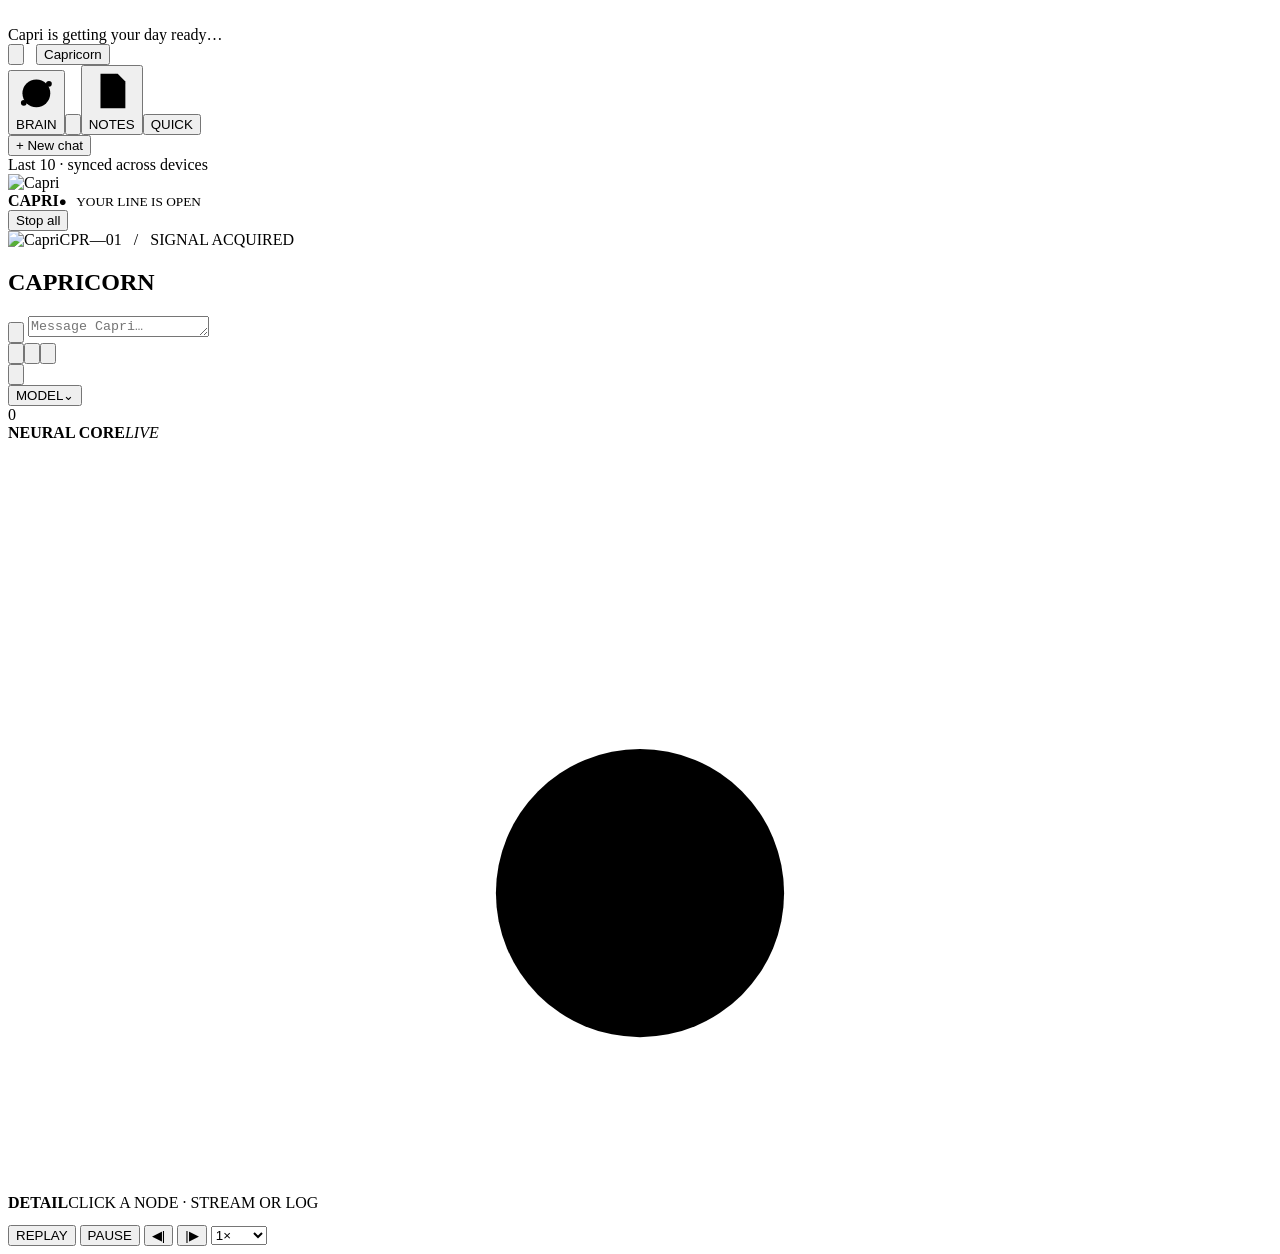
==== commit f063ef2b: "Test changes on the fixes" ====
--- a/web/public/index.html
+++ b/web/public/index.html
@@ -13,16 +13,25 @@
  <div class="chat-options"><div class="pick"><button type="button" id="mp" class="mb" aria-haspopup="true" aria-label="Model">MODEL⌄</button><div id="pm" hidden></div></div><input type="hidden" id="model"><div hidden><button id="mc" type="button"></button><button id="mv" type="button"></button></div><input type="hidden" id="mode" value="general"><select id="vault" aria-label="Vault" hidden></select><input type="checkbox" id="concise" hidden><span id="token-count" class="token-count">0</span></div></footer></section>
 <section id="notes" class="view" hidden></section>
 <section id="quick" class="view" hidden></section>
-<section id="terminals-view" class="view" hidden>
+<section id="terminals-view" class="view">
+ <header class="brain-bar"><b>NEURAL CORE</b><span class="brain-phase"><i aria-hidden="true"></i><em>LIVE</em></span></header>
  <div id="brain" data-phase="idle" data-replay="off">
   <canvas id="brain-glitch" aria-hidden="true"></canvas>
   <svg id="brain-map" viewBox="0 0 1000 470" preserveAspectRatio="xMidYMid meet" role="img" aria-label="Neural map of the current request: the core routes work to sub-model nodes">
+   <defs>
+    <radialGradient id="core-grad" cx="50%" cy="42%" r="66%">
+     <stop offset="0%" stop-color="#ff2a5e"/>
+     <stop offset="52%" stop-color="#6b1740"/>
+     <stop offset="100%" stop-color="#10050d"/>
+    </radialGradient>
+   </defs>
    <g id="brain-dendrites"></g>
    <g id="brain-pulses"></g>
    <g transform="translate(500,235)"><g id="brain-core">
+    <circle class="core-ring r2" r="114"/>
+    <circle class="core-ring r1" r="99"/>
     <circle class="core-shell" r="86"/>
     <circle class="core-soma" r="64"/>
-    <image class="core-face" href="/capri.png" x="-60" y="-60" width="120" height="120" preserveAspectRatio="xMidYMid slice" aria-hidden="true"/>
    </g></g>
    <g id="brain-nodes"></g>
    <g id="brain-bolts"></g>
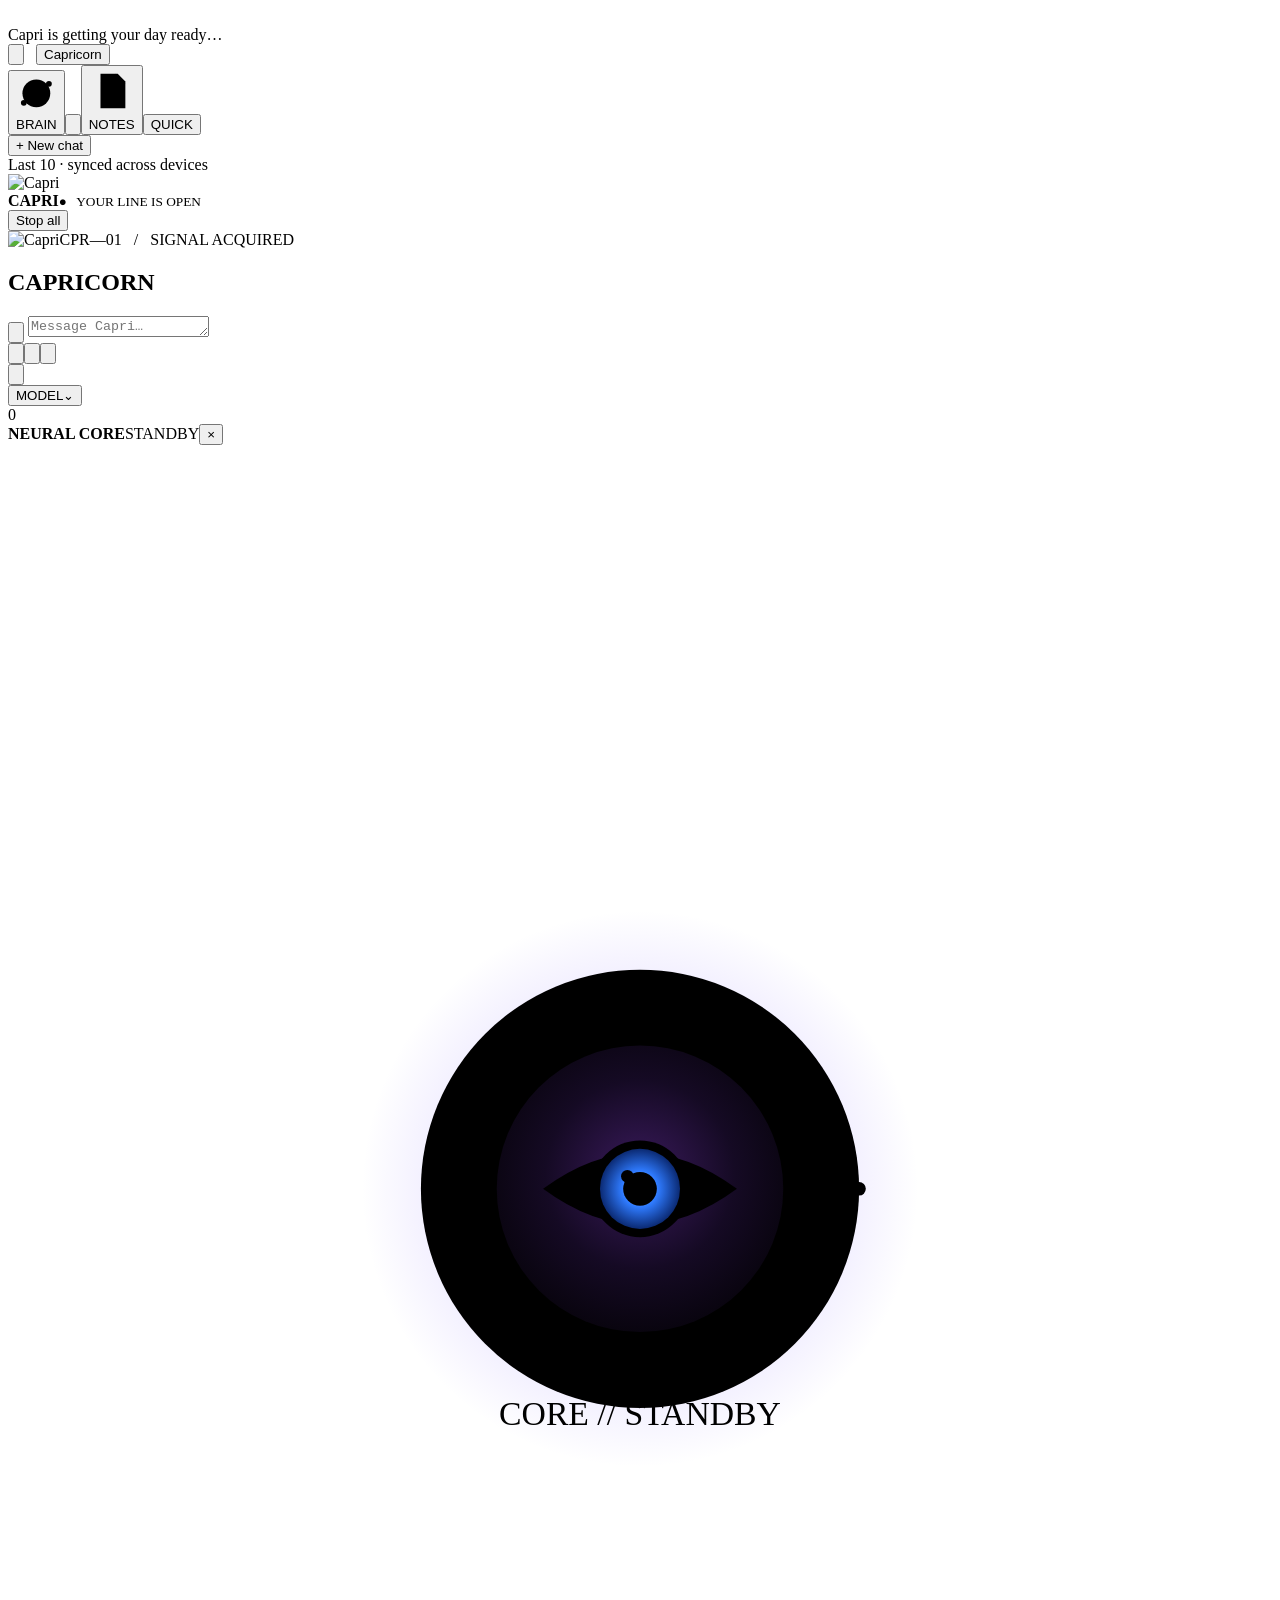
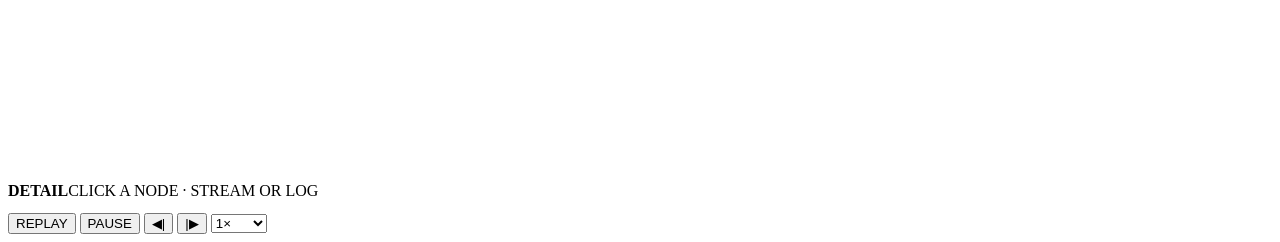
==== commit 22d69a60: "fixes" ====
--- a/web/public/index.html
+++ b/web/public/index.html
@@ -2,7 +2,7 @@
 <link rel="preconnect" href="https://fonts.googleapis.com"><link rel="preconnect" href="https://fonts.gstatic.com" crossorigin><link rel="icon" type="image/avif" href="/capri-avatar.avif"><link rel="manifest" href="/manifest.webmanifest"><meta name="theme-color" content="#06030a"><link rel="stylesheet" href="/site.css"></head><body>
 <div id="capri-loading" role="status"><div class="loading-eyes" aria-hidden="true"><img src="/capri-eyes.png" alt=""></div><span id="loading-status">Capri is getting your day ready…</span><button id="loading-retry" type="button" hidden>Retry sync</button></div>
 <div id="app">
-<header><div style="display:flex;align-items:center;gap:12px"><button id="ht" class="mb ico" title="Chat history" aria-label="Toggle chat history"><svg viewBox="0 0 24 24"><rect x="3" y="4" width="18" height="16"/><path d="M9 4v16"/></svg></button><button type="button" id="aria-settings" class="logo" title="Capricorn settings" aria-label="Capricorn settings">Capricorn</button></div><nav><button id="tt" class="mb" title="Brain · live pipeline and retrieval logs" aria-label="Open the Brain pipeline view"><svg viewBox="0 0 24 24"><circle cx="12" cy="12" r="3.2"/><circle cx="12" cy="12" r="8.2" stroke-dasharray="3 3.4"/><circle cx="19.4" cy="6.4" r="1.7"/><circle cx="4.6" cy="17.6" r="1.7"/></svg>BRAIN</button><button id="tc" class="mb ico on" aria-label="Chat" title="Chat"><svg viewBox="0 0 24 24"><path d="M4 5h16v11H9l-5 4z"/></svg></button><button id="tn" class="mb" title="Notes"><svg viewBox="0 0 24 24"><path d="M6 3h9l4 4v14H6z"/><path d="M14 3v5h5M9 13h7M9 17h7"/></svg>NOTES</button><button id="tq" class="mb" title="Quick Note">QUICK</button><button id="out" class="mb" title="Sign out" hidden><svg viewBox="0 0 24 24"><path d="M10 4H5v16h5M14 8l4 4-4 4M18 12H9"/></svg>OUT</button></nav></header>
+<header><div style="display:flex;align-items:center;gap:12px"><button id="ht" class="mb ico" title="Chat history" aria-label="Toggle chat history"><svg viewBox="0 0 24 24"><rect x="3" y="4" width="18" height="16"/><path d="M9 4v16"/></svg></button><button type="button" id="aria-settings" class="logo" title="Capricorn settings" aria-label="Capricorn settings">Capricorn</button></div><nav><button id="tt" class="mb on" title="Brain · show or hide the live panel" aria-label="Show or hide the Brain panel" aria-pressed="true"><svg viewBox="0 0 24 24"><circle cx="12" cy="12" r="3.2"/><circle cx="12" cy="12" r="8.2" stroke-dasharray="3 3.4"/><circle cx="19.4" cy="6.4" r="1.7"/><circle cx="4.6" cy="17.6" r="1.7"/></svg>BRAIN</button><button id="tc" class="mb ico on" aria-label="Chat" title="Chat"><svg viewBox="0 0 24 24"><path d="M4 5h16v11H9l-5 4z"/></svg></button><button id="tn" class="mb" title="Notes"><svg viewBox="0 0 24 24"><path d="M6 3h9l4 4v14H6z"/><path d="M14 3v5h5M9 13h7M9 17h7"/></svg>NOTES</button><button id="tq" class="mb" title="Quick Note">QUICK</button><button id="out" class="mb" title="Sign out" hidden><svg viewBox="0 0 24 24"><path d="M10 4H5v16h5M14 8l4 4-4 4M18 12H9"/></svg>OUT</button></nav></header>
 <div id="hist" role="navigation" aria-label="Chat history"><div class="hist-top"><button id="new-chat">+ New chat</button></div><div id="chat-history"></div><div class="hist-note">Last 10 · synced across devices</div></div>
 <main>
 <section id="chat" class="view"><div class="chat-history-bar"><img src="/capri-profile.avif" alt="Capri"><div class="chat-identity"><strong>CAPRI</strong><small>● &nbsp; YOUR LINE IS OPEN</small></div><span id="capri-face" role="img" aria-label="Capri · Attentive"><i></i><i></i></span><small id="sync-status" role="status"></small><button id="resume-chat" hidden>Resume reply</button><button id="pause-chat" title="Stop active chat requests and clear queued replies">Stop all</button></div><div id="setup" hidden></div><div class="scroll" id="scroll"><div id="welcome"><img class="capri-avatar" src="/capri-profile.avif" alt="Capri"><span class="welcome-code">CPR—01 &nbsp; / &nbsp; SIGNAL ACQUIRED</span><h1>CAPRICORN</h1><div id="gr" class="who"></div></div><button type="button" id="older-messages" hidden>Load older messages</button><div id="msgs" aria-live="polite"></div></div>
@@ -13,26 +13,38 @@
  <div class="chat-options"><div class="pick"><button type="button" id="mp" class="mb" aria-haspopup="true" aria-label="Model">MODEL⌄</button><div id="pm" hidden></div></div><input type="hidden" id="model"><div hidden><button id="mc" type="button"></button><button id="mv" type="button"></button></div><input type="hidden" id="mode" value="general"><select id="vault" aria-label="Vault" hidden></select><input type="checkbox" id="concise" hidden><span id="token-count" class="token-count">0</span></div></footer></section>
 <section id="notes" class="view" hidden></section>
 <section id="quick" class="view" hidden></section>
-<section id="terminals-view" class="view">
- <header class="brain-bar"><b>NEURAL CORE</b><span class="brain-phase"><i aria-hidden="true"></i><em>LIVE</em></span></header>
+
+</main>
+<section id="terminals-view" class="brain-dock" aria-label="Brain: live view of CORE AI and the models it calls">
+ <header class="dock-head"><b>NEURAL CORE</b><span id="dock-tier" class="dock-tier" data-tier="idle">STANDBY</span><button id="dock-close" type="button" aria-label="Hide Brain panel" title="Hide Brain panel">&times;</button></header>
  <div id="brain" data-phase="idle" data-replay="off">
   <canvas id="brain-glitch" aria-hidden="true"></canvas>
-  <svg id="brain-map" viewBox="0 0 1000 470" preserveAspectRatio="xMidYMid meet" role="img" aria-label="Neural map of the current request: the core routes work to sub-model nodes">
+  <svg id="brain-map" viewBox="0 0 600 560" preserveAspectRatio="xMidYMid meet" role="img" aria-label="Neural map of the current request: CORE AI at the centre routes work to the models it chooses">
    <defs>
-    <radialGradient id="core-grad" cx="50%" cy="42%" r="66%">
-     <stop offset="0%" stop-color="#ff2a5e"/>
-     <stop offset="52%" stop-color="#6b1740"/>
-     <stop offset="100%" stop-color="#10050d"/>
-    </radialGradient>
+    <radialGradient id="core-grad" cx="50%" cy="45%" r="60%"><stop offset="0" stop-color="#3a1a5c"/><stop offset=".55" stop-color="#150a24"/><stop offset="1" stop-color="#06030a"/></radialGradient>
+    <radialGradient id="core-halo-grad"><stop offset="0" stop-color="#ff0a45" stop-opacity=".55"/><stop offset=".6" stop-color="#7a5cff" stop-opacity=".16"/><stop offset="1" stop-color="#7a5cff" stop-opacity="0"/></radialGradient>
+    <radialGradient id="iris-grad" cx="50%" cy="50%" r="50%"><stop offset="0" stop-color="#bfe0ff"/><stop offset=".45" stop-color="#2f7bff"/><stop offset="1" stop-color="#0b2a73"/></radialGradient>
    </defs>
+   <g id="brain-ambient" aria-hidden="true"></g>
    <g id="brain-dendrites"></g>
    <g id="brain-pulses"></g>
-   <g transform="translate(500,235)"><g id="brain-core">
-    <circle class="core-ring r2" r="114"/>
-    <circle class="core-ring r1" r="99"/>
-    <circle class="core-shell" r="86"/>
-    <circle class="core-soma" r="64"/>
+   <g transform="translate(300,280)"><g id="brain-core">
+    <circle class="core-halo" r="132" fill="url(#core-halo-grad)"/>
+    <circle class="core-orbit o1" r="104"/>
+    <circle class="core-orbit o2" r="92"/>
+    <g class="core-sats"><circle class="sat s1" cx="104" cy="0" r="3.2"/><circle class="sat s2" cx="-92" cy="0" r="2.6"/></g>
+    <circle class="core-shell" r="78"/>
+    <circle class="core-soma" r="68" fill="url(#core-grad)"/>
+    <g class="core-synapses"></g>
+    <g class="core-eye">
+     <path class="eye-lid" d="M-46 0 Q0 -34 46 0 Q0 34 -46 0 Z"/>
+     <circle class="eye-ring" r="23"/>
+     <circle class="eye-iris" r="19" fill="url(#iris-grad)"/>
+     <circle class="eye-pupil" r="8"/>
+     <circle class="eye-spark" cx="-6" cy="-6" r="3"/>
+    </g>
    </g></g>
+   <text id="core-label" x="300" y="392" text-anchor="middle">CORE // STANDBY</text>
    <g id="brain-nodes"></g>
    <g id="brain-bolts"></g>
    <g id="brain-sparks"></g>
@@ -42,24 +54,25 @@
    <pre></pre><i class="cursor"></i>
   </div>
  </div>
- <div id="dialogue-row">
-  <div id="node-speeches" aria-label="Sub-model streams"></div>
-  <div id="detail-drawer" data-open="false">
-   <header role="button" tabindex="0" aria-expanded="false"><b>DETAIL</b><span class="drawer-hint">CLICK A NODE · STREAM OR LOG</span></header>
-   <pre class="drawer-text" tabindex="0"></pre>
+ <div class="dock-scroll">
+  <div id="dialogue-row">
+   <div id="node-speeches" aria-label="Sub-model streams"></div>
+   <div id="detail-drawer" data-open="false">
+    <header role="button" tabindex="0" aria-expanded="false"><b>DETAIL</b><span class="drawer-hint">CLICK A NODE &middot; STREAM OR LOG</span></header>
+    <pre class="drawer-text" tabindex="0"></pre>
+   </div>
   </div>
+  <div id="token-meters" aria-label="Token meters per stage"></div>
+  <div id="replay-bar">
+   <button id="rp-play" type="button">REPLAY</button>
+   <button id="rp-pause" type="button" aria-label="Pause replay">PAUSE</button>
+   <button id="rp-prev" type="button" aria-label="Step back one event">&#9664;|</button>
+   <button id="rp-next" type="button" aria-label="Step forward one event">|&#9654;</button>
+   <select id="rp-speed" aria-label="Replay speed"><option value="0.25">0.25&times;</option><option value="0.5">0.5&times;</option><option value="1" selected>1&times;</option><option value="2">2&times;</option></select>
+  </div>
+  <div id="rag-logs" aria-label="Retrieval and pipeline logs"></div>
  </div>
- <div id="token-meters" aria-label="Token meters per stage"></div>
- <div id="replay-bar">
-  <button id="rp-play" type="button">REPLAY</button>
-  <button id="rp-pause" type="button" aria-label="Pause replay">PAUSE</button>
-  <button id="rp-prev" type="button" aria-label="Step back one event">&#9664;|</button>
-  <button id="rp-next" type="button" aria-label="Step forward one event">|&#9654;</button>
-  <select id="rp-speed" aria-label="Replay speed"><option value="0.25">0.25&times;</option><option value="0.5">0.5&times;</option><option value="1" selected>1&times;</option><option value="2">2&times;</option></select>
- </div>
- <div id="rag-logs" aria-label="Retrieval and pipeline logs"></div>
 </section>
-</main>
 <aside class="legacy-path" hidden><h4>PATH</h4><div class="path-scope" aria-hidden="true"><i></i><b></b><span>OPTIC ARRAY &nbsp; / &nbsp; ONLINE</span></div><section id="personality-path"></section><div id="cur"></div><div id="trail"></div></aside>
 </div>
 <dialog id="login"><form id="lf"><div class="logo" style="margin-bottom:18px">Capricorn</div><label>Email<input id="email" type="email" autocomplete="username" required></label><label>Password<input id="pw" type="password" autocomplete="current-password" required></label><label class="remember-device"><input type="checkbox" id="remember-device" checked> Keep me signed in on this device</label><p id="le" role="alert"></p><button id="lb">Enter</button><button type="button" id="skip">Close</button></form></dialog>
